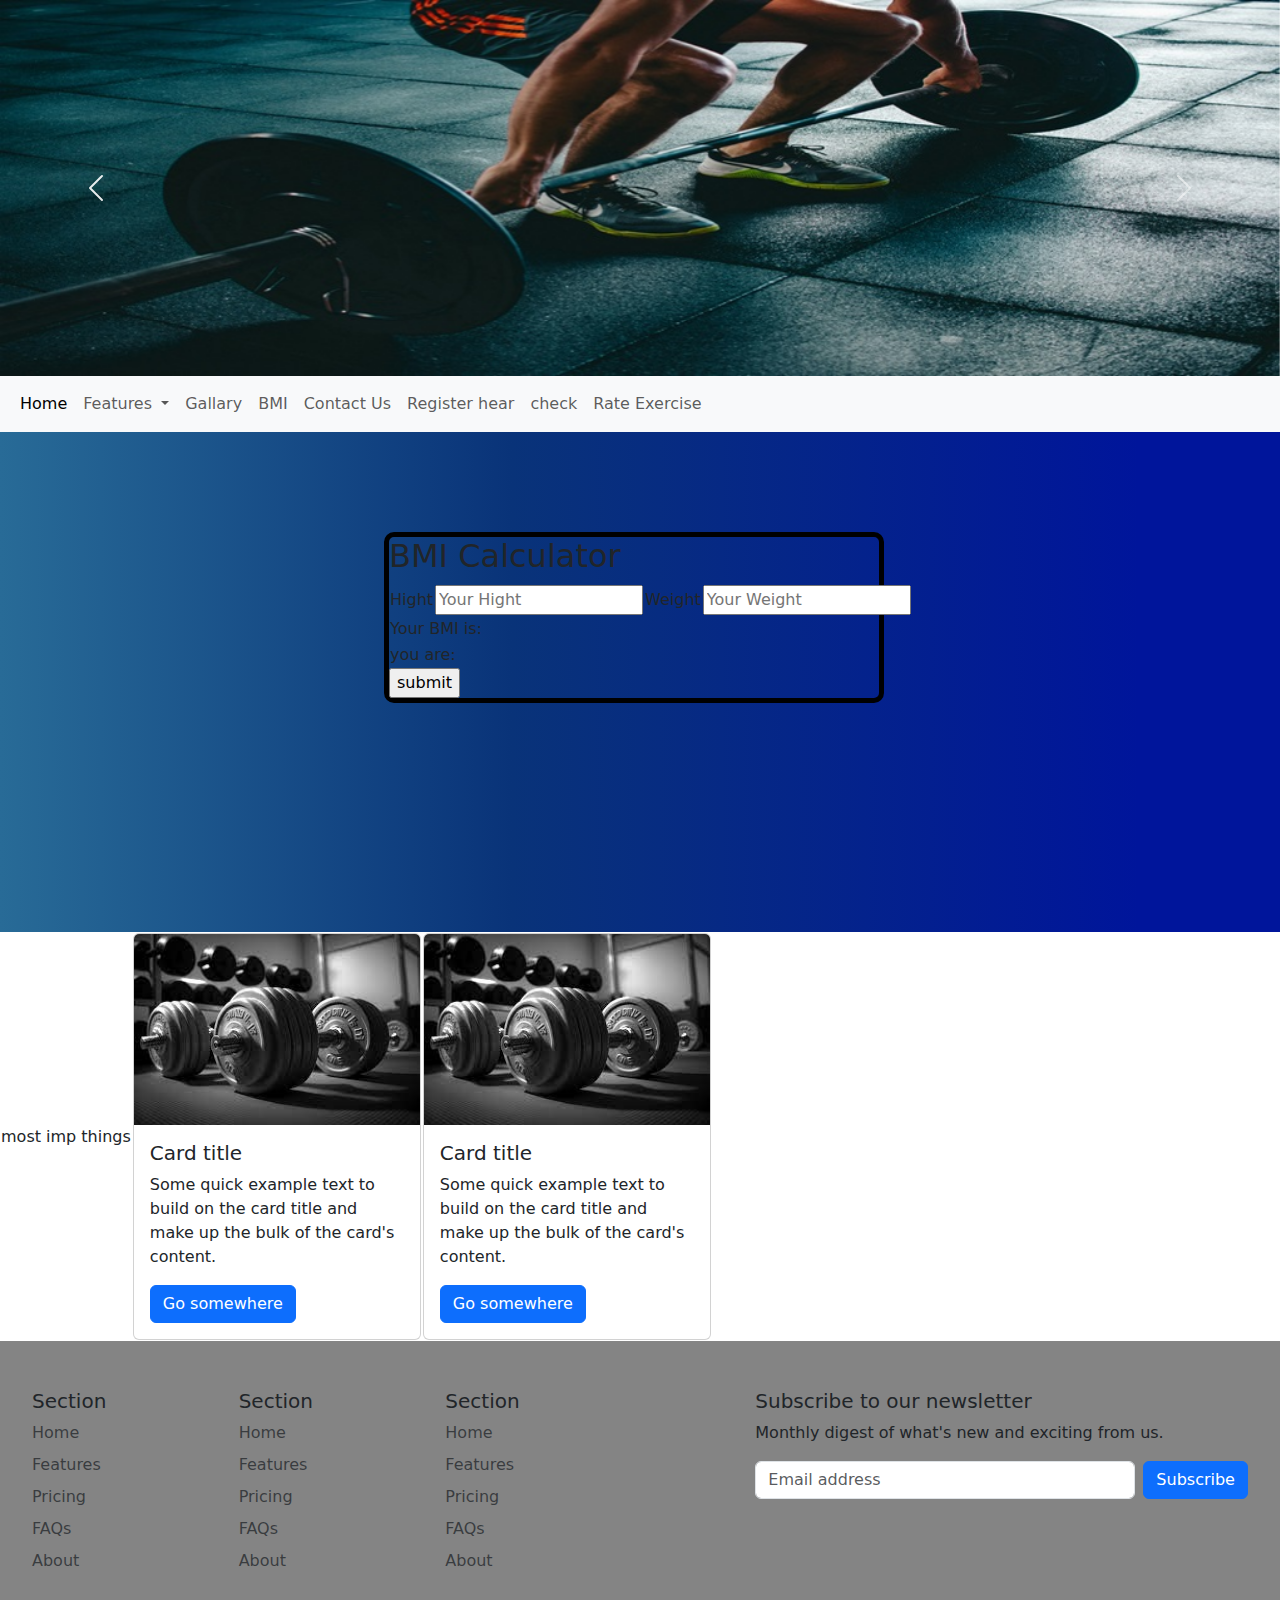
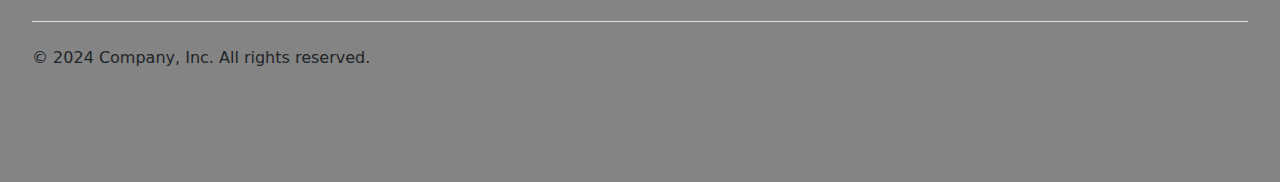
==== bmi.html @ e80c9161 "add base site" ====
<!DOCTYPE html>
<html lang="en">

<head>
  <meta charset="UTF-8">
  <meta name="viewport" content="width=device-width, initial-scale=1.0">
  <title>fitness buddy</title>
  <link href="https://cdn.jsdelivr.net/npm/bootstrap@5.3.3/dist/css/bootstrap.min.css" rel="stylesheet"
    integrity="sha384-QWTKZyjpPEjISv5WaRU9OFeRpok6YctnYmDr5pNlyT2bRjXh0JMhjY6hW+ALEwIH" crossorigin="anonymous">
  <script src="https://cdn.jsdelivr.net/npm/bootstrap@5.3.3/dist/js/bootstrap.bundle.min.js"
    integrity="sha384-YvpcrYf0tY3lHB60NNkmXc5s9fDVZLESaAA55NDzOxhy9GkcIdslK1eN7N6jIeHz"
    crossorigin="anonymous"></script>
  <script src="./js/valid1.js"></script>
  <link rel="stylesheet" href="css/style.css">
</head>

<body>
  <header>
    <div id="carouselExample" class="carousel slide">
      <div class="carousel-inner">
        <div class="carousel-item active">
          <img src="images/victor-freitas-WvDYdXDzkhs-unsplash.jpg" class="d-block w-100" alt="...">
        </div>
        <div class="carousel-item">
          <img src="images/anastase-maragos-aclkvEMIfL8-unsplash.jpg" class="d-block w-100" alt="...">
        </div>
        <div class="carousel-item">
          <img src="images/images.jpeg" class="d-block w-100" alt="...">
        </div>
      </div>
      <button class="carousel-control-prev" type="button" data-bs-target="#carouselExample" data-bs-slide="prev">
        <span class="carousel-control-prev-icon" aria-hidden="true"></span>
        <span class="visually-hidden">Previous</span>
      </button>
      <button class="carousel-control-next" type="button" data-bs-target="#carouselExample" data-bs-slide="next">
        <span class="carousel-control-next-icon" aria-hidden="true"></span>
        <span class="visually-hidden">Next</span>
      </button>
    </div>
  </header>
  <nav class="navbar navbar-expand-lg bg-body-tertiary">
    <div class="container-fluid">
      <!-- <a class="navbar-brand" href="#">Navbar</a> -->
      <button class="navbar-toggler" type="button" data-bs-toggle="collapse" data-bs-target="#navbarNav"
        aria-controls="navbarNav" aria-expanded="false" aria-label="Toggle navigation">
        <span class="navbar-toggler-icon"></span>
      </button>
      <div class="collapse navbar-collapse" id="navbarNav">
        <ul class="navbar-nav">
          <li class="nav-item">
            <a class="nav-link active" aria-current="page" href="index.html">Home</a>
          </li>
          <li class="nav-item dropdown">
            <a class="nav-link dropdown-toggle" href="#" role="button" data-bs-toggle="dropdown" aria-expanded="false">
              Features
            </a>
            <ul class="dropdown-menu">
              <li><a class="dropdown-item" href="#">Personal training</a></li>
              <li><a class="dropdown-item" href="#">dite plan</a></li>
              <li><a class="dropdown-item" href="#">virtal visit</a></li>
              <li><a class="dropdown-item" href="#">Exercise Plan</a></li>
              <!-- <li><hr class="dropdown-divider"></li>
                  <li><a class="dropdown-item" href="#">Something else here</a></li> -->
            </ul>
          </li>
          <li class="nav-item">
            <a class="nav-link" href="#">Gallary</a>
          </li>
          <li class="nav-item">
            <a class="nav-link" href="./bmi.html">BMI</a>
          </li>
          <li class="nav-item">
            <a class="nav-link" href="#">Contact Us</a>
          </li>
          <li class="nav-item">
            <a class="nav-link" href="./register.html">Register hear</a>
          </li>
          <li class="nav-item">
            <a class="nav-link" href="./member.html">check</a>
          </li>
          <li class="nav-item">
            <a class="nav-link" href="./Exercise.html">Rate Exercise</a>
          </li>
        </ul>
      </div>
    </div>
  </nav>
  <section>
    <article class="Bmi-cal">
      <div class="BMI" >
        <div class="bmi-c">
          <h2>BMI Calculator</h2>
          <form name="frm1" method="post" action="#">
            <table>
              <tr>
                <td>Hight</td>
                <td><input type="number" name="number" id="height" placeholder="Your Hight "></td>
                <td>Weight</td>
                <td><input type="number" name="number" id="weight" placeholder="Your Weight"></td>
              </tr>
            </table>
            <table>
              <tr>
                <td>Your BMI is: </td>
                <td><span id="bmi"></span></td>
              </tr>
              <tr>
                <td>you are: </td>
                <td><span id="category"></span></td>
              </tr>
            </table>

            <input type="button" value="submit" onclick="return BMI()">

          </form>
        </div>
      </div>

    </article>
    <article>
      <table>
        <tr>
          <td>
            most imp things
          </td>
          <td>
            <div class="card" style="width: 18rem;">
              <img src="images/dumble.jpeg" class="card-img-top" alt="...">
              <div class="card-body">
                <h5 class="card-title">Card title</h5>
                <p class="card-text">Some quick example text to build on the card title and make up the bulk of the
                  card's content.</p>
                <a href="#" class="btn btn-primary">Go somewhere</a>
              </div>
            </div>
          </td>
          <td>
            <div class="card" style="width: 18rem;">
              <img src="images/dumble.jpeg" class="card-img-top" alt="...">
              <div class="card-body">
                <h5 class="card-title">Card title</h5>
                <p class="card-text">Some quick example text to build on the card title and make up the bulk of the
                  card's content.</p>
                <a href="#" class="btn btn-primary">Go somewhere</a>
              </div>
            </div>
          </td>
        </tr>
      </table>

    </article>
  </section>
  <footer class="py-5">
    <div class="row">
      <div class="col-6 col-md-2 mb-3">
        <h5>Section</h5>
        <ul class="nav flex-column">
          <li class="nav-item mb-2"><a href="#" class="nav-link p-0 text-body-secondary">Home</a></li>
          <li class="nav-item mb-2"><a href="#" class="nav-link p-0 text-body-secondary">Features</a></li>
          <li class="nav-item mb-2"><a href="#" class="nav-link p-0 text-body-secondary">Pricing</a></li>
          <li class="nav-item mb-2"><a href="#" class="nav-link p-0 text-body-secondary">FAQs</a></li>
          <li class="nav-item mb-2"><a href="#" class="nav-link p-0 text-body-secondary">About</a></li>
        </ul>
      </div>

      <div class="col-6 col-md-2 mb-3">
        <h5>Section</h5>
        <ul class="nav flex-column">
          <li class="nav-item mb-2"><a href="#" class="nav-link p-0 text-body-secondary">Home</a></li>
          <li class="nav-item mb-2"><a href="#" class="nav-link p-0 text-body-secondary">Features</a></li>
          <li class="nav-item mb-2"><a href="#" class="nav-link p-0 text-body-secondary">Pricing</a></li>
          <li class="nav-item mb-2"><a href="#" class="nav-link p-0 text-body-secondary">FAQs</a></li>
          <li class="nav-item mb-2"><a href="#" class="nav-link p-0 text-body-secondary">About</a></li>
        </ul>
      </div>

      <div class="col-6 col-md-2 mb-3">
        <h5>Section</h5>
        <ul class="nav flex-column">
          <li class="nav-item mb-2"><a href="#" class="nav-link p-0 text-body-secondary">Home</a></li>
          <li class="nav-item mb-2"><a href="#" class="nav-link p-0 text-body-secondary">Features</a></li>
          <li class="nav-item mb-2"><a href="#" class="nav-link p-0 text-body-secondary">Pricing</a></li>
          <li class="nav-item mb-2"><a href="#" class="nav-link p-0 text-body-secondary">FAQs</a></li>
          <li class="nav-item mb-2"><a href="#" class="nav-link p-0 text-body-secondary">About</a></li>
        </ul>
      </div>

      <div class="col-md-5 offset-md-1 mb-3">
        <form>
          <h5>Subscribe to our newsletter</h5>
          <p>Monthly digest of what's new and exciting from us.</p>
          <div class="d-flex flex-column flex-sm-row w-100 gap-2">
            <label for="newsletter1" class="visually-hidden">Email address</label>
            <input id="newsletter1" type="text" class="form-control" placeholder="Email address">
            <button class="btn btn-primary" type="button">Subscribe</button>
          </div>
        </form>
      </div>
    </div>

    <div class="d-flex flex-column flex-sm-row justify-content-between py-4 my-4 border-top">
      <p>© 2024 Company, Inc. All rights reserved.</p>
      <ul class="list-unstyled d-flex">
        <li class="ms-3"><a class="link-body-emphasis" href="#"><svg class="bi" width="24" height="24">
              <use xlink:href="#twitter"></use>
            </svg></a></li>
        <li class="ms-3"><a class="link-body-emphasis" href="#"><svg class="bi" width="24" height="24">
              <use xlink:href="#instagram"></use>
            </svg></a></li>
        <li class="ms-3"><a class="link-body-emphasis" href="#"><svg class="bi" width="24" height="24">
              <use xlink:href="#facebook"></use>
            </svg></a></li>
      </ul>
    </div>
  </footer>
</body>

</html>
---- css/style.css ----
.gradient-custom {
    /* fallback for old browsers */
    background: #91c9f1;

    /* Chrome 10-25, Safari 5.1-6 */
    background: -webkit-linear-gradient(to bottom right, rgba(240, 147, 251, 1), rgba(245, 87, 108, 1));

    /* W3C, IE 10+/ Edge, Firefox 16+, Chrome 26+, Opera 12+, Safari 7+ */
    background: linear-gradient(to bottom right, rgba(240, 147, 251, 1), rgba(245, 87, 108, 1))
}

.card-registration .select-input.form-control[readonly]:not([disabled]) {
    font-size: 1rem;
    line-height: 2.15;
    padding-left: .75em;
    padding-right: .75em;
}

.card-registration .select-arrow {
    top: 13px;
}
.Bmi-cal{
    height: 500px;
    background: rgb(40,107,151);
    background: linear-gradient(90deg, rgba(40,107,151,1) 0%, rgba(9,51,121,1) 40%, rgba(0,21,155,1) 89%);
}
.member{
    
    height: auto;
    padding-left: 500px;
    height: 500px;
}
.frm2{
    padding-left: 10px;
    border: 5px solid black;
    border-radius: 10px;
    height: auto;
    width:550px;
    background: rgb(40,107,151);
    background: linear-gradient(90deg, rgba(40,107,151,1) 0%, rgba(56,131,255,1) 41%, rgba(10,159,255,1) 89%);
}
.frm2 h2{
    align-self: center;
}
.ins-cont{
    display: flex;
}
.BMI{
    padding-left: 30%;
    padding-top:100px;
    
}
.bmi-c{
    border: 5px solid black;
    border-radius: 10px;
    width: 500px;
    
}

footer{
    padding: 32px;
    background-color:rgba(0, 0, 0, 0.484) ;
}
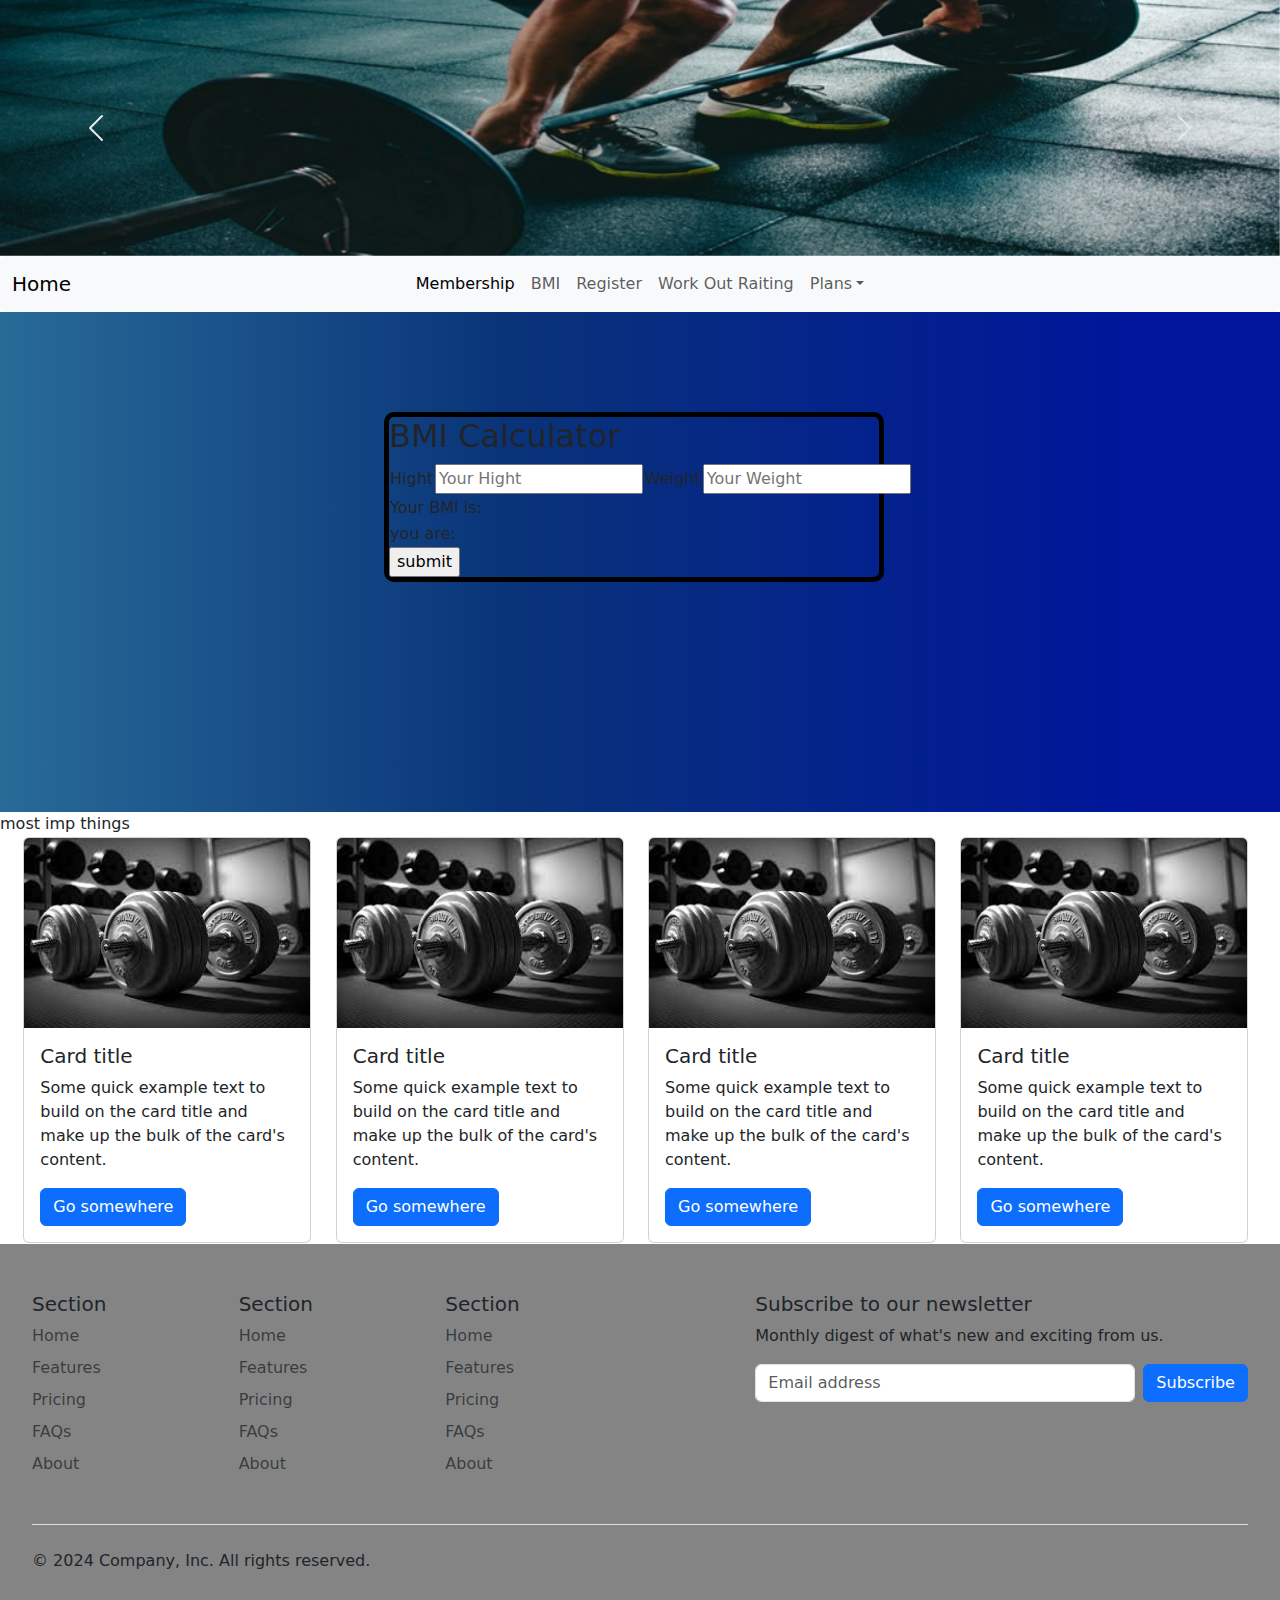
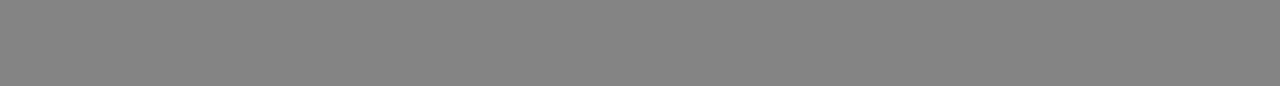
==== commit 622e27d3: "Rating Page Alignment" ====
--- a/bmi.html
+++ b/bmi.html
@@ -38,50 +38,42 @@
       </button>
     </div>
   </header>
-  <nav class="navbar navbar-expand-lg bg-body-tertiary">
+  <nav class="navbar navbar-expand-lg bg-body-tertiary rounded" aria-label="Thirteenth navbar example">
     <div class="container-fluid">
-      <!-- <a class="navbar-brand" href="#">Navbar</a> -->
-      <button class="navbar-toggler" type="button" data-bs-toggle="collapse" data-bs-target="#navbarNav"
-        aria-controls="navbarNav" aria-expanded="false" aria-label="Toggle navigation">
+      <button class="navbar-toggler" type="button" data-bs-toggle="collapse" data-bs-target="#navbarsExample11" aria-controls="navbarsExample11" aria-expanded="false" aria-label="Toggle navigation">
         <span class="navbar-toggler-icon"></span>
       </button>
-      <div class="collapse navbar-collapse" id="navbarNav">
-        <ul class="navbar-nav">
-          <li class="nav-item">
-            <a class="nav-link active" aria-current="page" href="index.html">Home</a>
-          </li>
+
+      <div class="collapse navbar-collapse d-lg-flex" id="navbarsExample11">
+        <a class="navbar-brand col-lg-3 me-0" href="./index.html">Home</a>
+        <ul class="navbar-nav col-lg-6 justify-content-lg-center">
+          <li class="nav-item">
+            <a class="nav-link active" aria-current="page" href="./member.html">Membership</a>
+          </li>
+          <li class="nav-item">
+            <a class="nav-link" href="./bmi.html">BMI</a>
+          </li>
+          <li class="nav-item">
+            <a class="nav-link" href="./register.html">Register</a>
+          </li>
+          <li class="nav-item">
+            <a class="nav-link" href="./Exercise.html">Work Out Raiting</a>
+          </li>
+          <!-- <li class="nav-item">
+            <a class="nav-link disabled" aria-disabled="true">Disabled</a>
+          </li> -->
           <li class="nav-item dropdown">
-            <a class="nav-link dropdown-toggle" href="#" role="button" data-bs-toggle="dropdown" aria-expanded="false">
-              Features
-            </a>
+            <a class="nav-link dropdown-toggle" href="#" data-bs-toggle="dropdown" aria-expanded="false">Plans</a>
             <ul class="dropdown-menu">
-              <li><a class="dropdown-item" href="#">Personal training</a></li>
-              <li><a class="dropdown-item" href="#">dite plan</a></li>
-              <li><a class="dropdown-item" href="#">virtal visit</a></li>
-              <li><a class="dropdown-item" href="#">Exercise Plan</a></li>
-              <!-- <li><hr class="dropdown-divider"></li>
-                  <li><a class="dropdown-item" href="#">Something else here</a></li> -->
+              <li><a class="dropdown-item" href="#">PT</a></li>
+              <li><a class="dropdown-item" href="#">Exercise</a></li>
+              <li><a class="dropdown-item" href="#">Diet</a></li>
             </ul>
           </li>
-          <li class="nav-item">
-            <a class="nav-link" href="#">Gallary</a>
-          </li>
-          <li class="nav-item">
-            <a class="nav-link" href="./bmi.html">BMI</a>
-          </li>
-          <li class="nav-item">
-            <a class="nav-link" href="#">Contact Us</a>
-          </li>
-          <li class="nav-item">
-            <a class="nav-link" href="./register.html">Register hear</a>
-          </li>
-          <li class="nav-item">
-            <a class="nav-link" href="./member.html">check</a>
-          </li>
-          <li class="nav-item">
-            <a class="nav-link" href="./Exercise.html">Rate Exercise</a>
-          </li>
-        </ul>
+        </ul>
+        <!-- <div class="d-lg-flex col-lg-3 justify-content-lg-end">
+          <button class="btn btn-primary" >Register</button>
+        </div> -->
       </div>
     </div>
   </nav>
@@ -118,22 +110,46 @@
 
     </article>
     <article>
+      most imp things
       <table>
         <tr>
-          <td>
-            most imp things
-          </td>
-          <td>
-            <div class="card" style="width: 18rem;">
-              <img src="images/dumble.jpeg" class="card-img-top" alt="...">
-              <div class="card-body">
-                <h5 class="card-title">Card title</h5>
-                <p class="card-text">Some quick example text to build on the card title and make up the bulk of the
-                  card's content.</p>
-                <a href="#" class="btn btn-primary">Go somewhere</a>
-              </div>
-            </div>
-          </td>
+          <td>&nbsp;&nbsp;&nbsp;&nbsp;</td>
+          <td>
+            <div class="card" style="width: 18rem;">
+              <img src="images/dumble.jpeg" class="card-img-top" alt="...">
+              <div class="card-body">
+                <h5 class="card-title">Card title</h5>
+                <p class="card-text">Some quick example text to build on the card title and make up the bulk of the
+                  card's content.</p>
+                <a href="#" class="btn btn-primary">Go somewhere</a>
+              </div>
+            </div>
+          </td>
+          <td>&nbsp;&nbsp;&nbsp;&nbsp;</td>
+          <td>
+            <div class="card" style="width: 18rem;">
+              <img src="images/dumble.jpeg" class="card-img-top" alt="...">
+              <div class="card-body">
+                <h5 class="card-title">Card title</h5>
+                <p class="card-text">Some quick example text to build on the card title and make up the bulk of the
+                  card's content.</p>
+                <a href="#" class="btn btn-primary">Go somewhere</a>
+              </div>
+            </div>
+          </td>
+          <td>&nbsp;&nbsp;&nbsp;&nbsp;</td>
+          <td>
+            <div class="card" style="width: 18rem;">
+              <img src="images/dumble.jpeg" class="card-img-top" alt="...">
+              <div class="card-body">
+                <h5 class="card-title">Card title</h5>
+                <p class="card-text">Some quick example text to build on the card title and make up the bulk of the
+                  card's content.</p>
+                <a href="#" class="btn btn-primary">Go somewhere</a>
+              </div>
+            </div>
+          </td>
+          <td>&nbsp;&nbsp;&nbsp;&nbsp;</td>
           <td>
             <div class="card" style="width: 18rem;">
               <img src="images/dumble.jpeg" class="card-img-top" alt="...">
@@ -147,7 +163,6 @@
           </td>
         </tr>
       </table>
-
     </article>
   </section>
   <footer class="py-5">
--- a/css/style.css
+++ b/css/style.css
@@ -60,4 +60,34 @@
 footer{
     padding: 32px;
     background-color:rgba(0, 0, 0, 0.484) ;
+}
+
+#carouselExample img{
+    aspect-ratio: 5/1;
+    object-fit: cover;
+}
+.exe-con{
+    height: auto;
+    width: auto;
+    background-color: #0697ff;
+}
+.exe-title{
+    padding-left: 30%;
+    padding-top: 50px;
+    font-family: 'Gill Sans', 'Gill Sans MT', Calibri, 'Trebuchet MS', sans-serif;
+}
+.exe-form{
+    border: 5px solid black;
+    border-radius: 15px;
+    size: auto;
+    width: 500px;
+    height: inherit;
+    background: rgb(175, 223, 255);
+    margin: auto;
+}
+.exe-table{
+    margin: auto;
+}
+.exe-submit{
+    padding-left: 200px;
 }